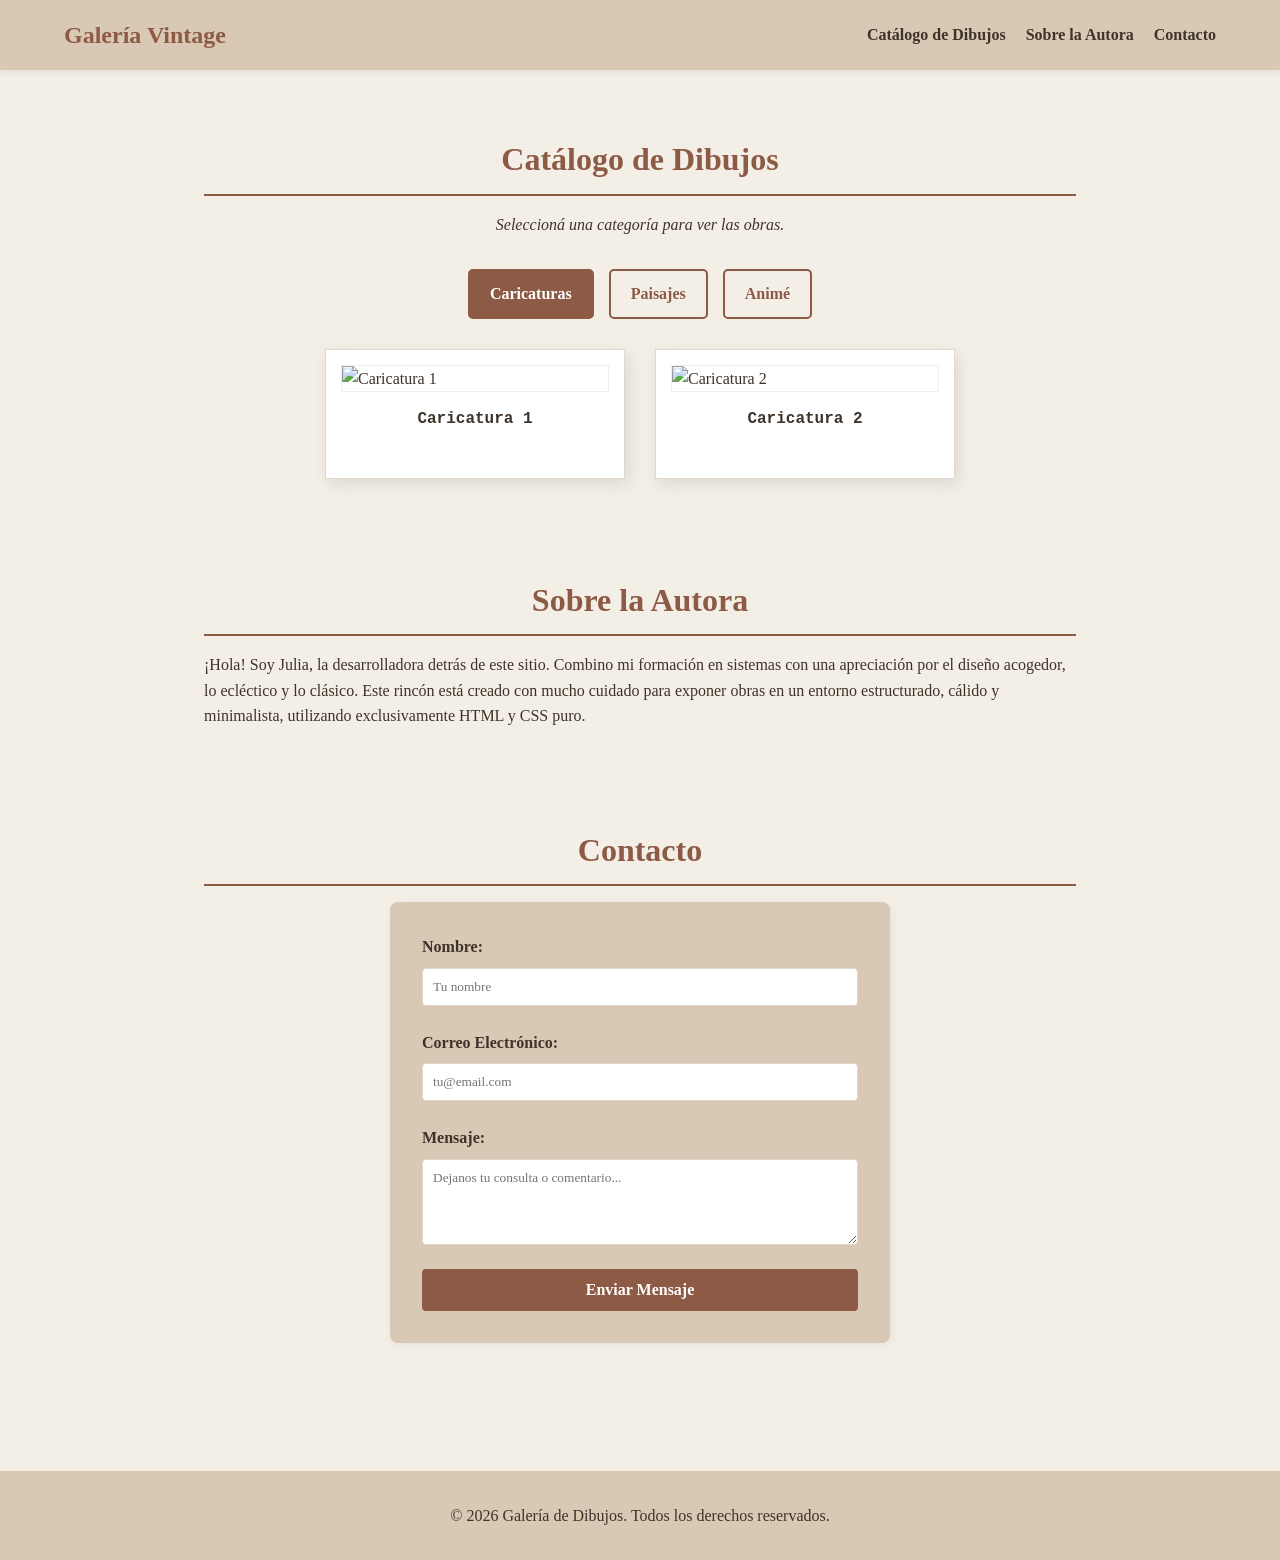
==== PublicarDibujosGemini/index.html @ 34ffaa2a "agrego funcionalidad gemini" ====
<!DOCTYPE html>
<html lang="es">
<head>
    <meta charset="UTF-8">
    <meta name="viewport" content="width=device-width, initial-scale=1.0">
    <title>Galería de Dibujos</title>
    <link rel="stylesheet" href="estilosIA.css">
</head>
<body>

    <!-- Barra de navegación -->
    <nav class="navbar">
        <h1 class="logo">Galería Vintage</h1>
        <ul class="nav-links">
            <li><a href="#catalogo">Catálogo de Dibujos</a></li>
            <li><a href="#sobre-mi">Sobre la Autora</a></li>
            <li><a href="#contacto">Contacto</a></li>
        </ul>
    </nav>

    <main class="contenedor-principal">

        <!-- Sección: Catálogo -->
        <section id="catalogo" class="seccion">
            <h2>Catálogo de Dibujos</h2>
            <p class="descripcion">Seleccioná una categoría para ver las obras.</p>

            <!-- Contenedor del sistema de pestañas (Radio Button Hack) -->
            <div class="tabs-galeria">
                <!-- Inputs ocultos para controlar el estado -->
                <input type="radio" id="radio-caricaturas" name="categoria" checked>
                <input type="radio" id="radio-paisajes" name="categoria">
                <input type="radio" id="radio-anime" name="categoria">

                <!-- Botones selectores -->
                <div class="selectores">
                    <label for="radio-caricaturas" class="btn-categoria">Caricaturas</label>
                    <label for="radio-paisajes" class="btn-categoria">Paisajes</label>
                    <label for="radio-anime" class="btn-categoria">Animé</label>
                </div>

                <!-- Contenido de las categorías -->
                <div class="zona-central">
                    <!-- Galería: Caricaturas -->
                    <div class="galeria-contenido" id="galeria-caricaturas">
                        <div class="marco-polaroid">
                            <img src="imágenes/caricatura1.png" alt="Caricatura 1">
                            <span class="epigrafe">Caricatura 1</span>
                        </div>
                        <div class="marco-polaroid">
                            <img src="imágenes/caricatura2.png" alt="Caricatura 2">
                            <span class="epigrafe">Caricatura 2</span>
                        </div>
                    </div>

                    <!-- Galería: Paisajes -->
                    <div class="galeria-contenido" id="galeria-paisajes">
                        <div class="marco-polaroid">
                            <img src="imágenes/paisaje1.png" alt="Paisaje 1">
                            <span class="epigrafe">Paisaje 1</span>
                        </div>
                        <div class="marco-polaroid">
                            <img src="imágenes/paisaje2.png" alt="Paisaje 2">
                            <span class="epigrafe">Paisaje 2</span>
                        </div>
                    </div>

                    <!-- Galería: Animé -->
                    <div class="galeria-contenido" id="galeria-anime">
                        <div class="marco-polaroid">
                            <img src="imágenes/anime1.png" alt="Animé 1">
                            <span class="epigrafe">Animé 1</span>
                        </div>
                        <div class="marco-polaroid">
                            <img src="imágenes/anime2.png" alt="Animé 2">
                            <span class="epigrafe">Animé 2</span>
                        </div>
                    </div>
                </div>
            </div>
        </section>

        <!-- Sección: Sobre quien mantiene el sitio -->
        <section id="sobre-mi" class="seccion">
            <h2>Sobre la Autora</h2>
            <div class="perfil">
                <p>¡Hola! Soy Julia, la desarrolladora detrás de este sitio. Combino mi formación en sistemas con una apreciación por el diseño acogedor, lo ecléctico y lo clásico. Este rincón está creado con mucho cuidado para exponer obras en un entorno estructurado, cálido y minimalista, utilizando exclusivamente HTML y CSS puro.</p>
            </div>
        </section>

        <!-- Sección: Contacto -->
        <section id="contacto" class="seccion">
            <h2>Contacto</h2>
            <form class="formulario-contacto" action="#" method="POST">
                <div class="grupo-form">
                    <label for="nombre">Nombre:</label>
                    <input type="text" id="nombre" name="nombre" required placeholder="Tu nombre">
                </div>
                <div class="grupo-form">
                    <label for="email">Correo Electrónico:</label>
                    <input type="email" id="email" name="email" required placeholder="tu@email.com">
                </div>
                <div class="grupo-form">
                    <label for="mensaje">Mensaje:</label>
                    <textarea id="mensaje" name="mensaje" rows="4" required placeholder="Dejanos tu consulta o comentario..."></textarea>
                </div>
                <button type="submit" class="btn-enviar">Enviar Mensaje</button>
            </form>
        </section>

    </main>

    <footer>
        <p>&copy; 2026 Galería de Dibujos. Todos los derechos reservados.</p>
    </footer>
</body>
</html>
---- PublicarDibujosGemini/estilosIA.css ----
/* --- Variables de Color (Estilo Cálido y Vintage) --- */
:root {
    --fondo-principal: #f4efe6; /* Crema cálido */
    --color-texto: #3e332a; /* Marrón oscuro */
    --color-acento: #8c5a45; /* Tono madera/terracota */
    --color-acento-hover: #6a4230;
    --fondo-navbar: #d9c8b4;
    --blanco-polaroid: #ffffff;
    --borde-polaroid: #e0d8cc;
}

/* --- Reseteo básico --- */
* {
    margin: 0;
    padding: 0;
    box-sizing: border-box;
    font-family: 'Georgia', serif; /* Tipografía clásica */
}

body {
    background-color: var(--fondo-principal);
    color: var(--color-texto);
    line-height: 1.6;
}

/* --- Navegación --- */
.navbar {
    background-color: var(--fondo-navbar);
    display: flex;
    justify-content: space-between;
    align-items: center;
    padding: 1rem 5%;
    position: sticky;
    top: 0;
    z-index: 1000;
    box-shadow: 0 4px 6px rgba(0, 0, 0, 0.05);
}

.navbar .logo {
    font-size: 1.5rem;
    color: var(--color-acento);
}

.nav-links {
    list-style: none;
    display: flex;
    gap: 20px;
}

.nav-links a {
    text-decoration: none;
    color: var(--color-texto);
    font-weight: bold;
    transition: color 0.3s;
}

.nav-links a:hover {
    color: var(--color-acento-hover);
}

/* --- Diseño general de las secciones --- */
.contenedor-principal {
    max-width: 1000px;
    margin: 0 auto;
    padding: 2rem 5%;
}

.seccion {
    margin-bottom: 4rem;
    padding-top: 2rem; /* Espacio para que el ancla del navbar no tape el título */
}

.seccion h2 {
    text-align: center;
    margin-bottom: 1rem;
    font-size: 2rem;
    color: var(--color-acento);
    border-bottom: 2px solid var(--color-acento);
    display: inline-block;
    padding-bottom: 0.5rem;
    width: 100%;
}

.descripcion {
    text-align: center;
    margin-bottom: 2rem;
    font-style: italic;
}

/* --- CATÁLOGO CON CSS PURO (Radio Button Hack) --- */
.tabs-galeria {
    display: flex;
    flex-direction: column;
    align-items: center;
}

/* Ocultamos los input radio */
.tabs-galeria input[type="radio"] {
    display: none;
}

/* Estilos de los botones selectores */
.selectores {
    display: flex;
    gap: 15px;
    margin-bottom: 30px;
    flex-wrap: wrap;
    justify-content: center;
}

.btn-categoria {
    background-color: var(--fondo-principal);
    border: 2px solid var(--color-acento);
    color: var(--color-acento);
    padding: 10px 20px;
    border-radius: 5px;
    cursor: pointer;
    font-weight: bold;
    transition: all 0.3s ease;
}

.btn-categoria:hover {
    background-color: var(--fondo-navbar);
}

/* Lógica: Cuando el radio está :checked, cambiar el estilo del label (botón) asociado */
#radio-caricaturas:checked ~ .selectores label[for="radio-caricaturas"],
#radio-paisajes:checked ~ .selectores label[for="radio-paisajes"],
#radio-anime:checked ~ .selectores label[for="radio-anime"] {
    background-color: var(--color-acento);
    color: white;
}

/* Ocultar todas las galerías por defecto */
.galeria-contenido {
    display: none;
    width: 100%;
    gap: 30px;
    flex-wrap: wrap;
    justify-content: center;
    align-items: flex-start;
}

/* Lógica: Mostrar la galería correspondiente al radio :checked */
#radio-caricaturas:checked ~ .zona-central #galeria-caricaturas,
#radio-paisajes:checked ~ .zona-central #galeria-paisajes,
#radio-anime:checked ~ .zona-central #galeria-anime {
    display: flex;
    animation: fadeIn 0.5s ease-in-out;
}

/* --- Estilo de Imágenes tipo Polaroid / Marco --- */
.marco-polaroid {
    background-color: var(--blanco-polaroid);
    padding: 15px 15px 45px 15px; /* Relleno asimétrico para efecto polaroid */
    border: 1px solid var(--borde-polaroid);
    box-shadow: 3px 5px 15px rgba(0, 0, 0, 0.1);
    display: flex;
    flex-direction: column;
    align-items: center;
    width: 300px;
    max-width: 100%;
    transition: transform 0.3s ease;
}

.marco-polaroid:hover {
    transform: scale(1.03) rotate(-1deg);
}

.marco-polaroid img {
    width: 100%;
    height: auto;
    object-fit: cover;
    border: 1px solid #eee; /* Borde interno fino */
}

.epigrafe {
    margin-top: 15px;
    font-family: 'Courier New', Courier, monospace; /* Toque vintage de máquina de escribir */
    color: var(--color-texto);
    font-weight: bold;
}

/* --- Formulario de Contacto --- */
.formulario-contacto {
    max-width: 500px;
    margin: 0 auto;
    background: var(--fondo-navbar);
    padding: 2rem;
    border-radius: 8px;
    box-shadow: 2px 2px 10px rgba(0,0,0,0.05);
}

.grupo-form {
    margin-bottom: 1.5rem;
    display: flex;
    flex-direction: column;
}

.grupo-form label {
    margin-bottom: 0.5rem;
    font-weight: bold;
}

.grupo-form input,
.grupo-form textarea {
    padding: 10px;
    border: 1px solid var(--borde-polaroid);
    border-radius: 4px;
    font-family: 'Georgia', serif;
}

.btn-enviar {
    background-color: var(--color-acento);
    color: white;
    border: none;
    padding: 12px 20px;
    border-radius: 4px;
    cursor: pointer;
    font-weight: bold;
    font-size: 1rem;
    width: 100%;
    transition: background 0.3s;
}

.btn-enviar:hover {
    background-color: var(--color-acento-hover);
}

/* --- Footer --- */
footer {
    text-align: center;
    padding: 2rem;
    background-color: var(--fondo-navbar);
    margin-top: 2rem;
}

/* --- Animaciones --- */
@keyframes fadeIn {
    from { opacity: 0; transform: translateY(10px); }
    to { opacity: 1; transform: translateY(0); }
}

/* --- Responsividad --- */
@media screen and (max-width: 768px) {
    .navbar {
        flex-direction: column;
        gap: 10px;
    }
    .nav-links {
        flex-wrap: wrap;
        justify-content: center;
    }
    .marco-polaroid {
        width: 100%;
        max-width: 350px;
    }
}
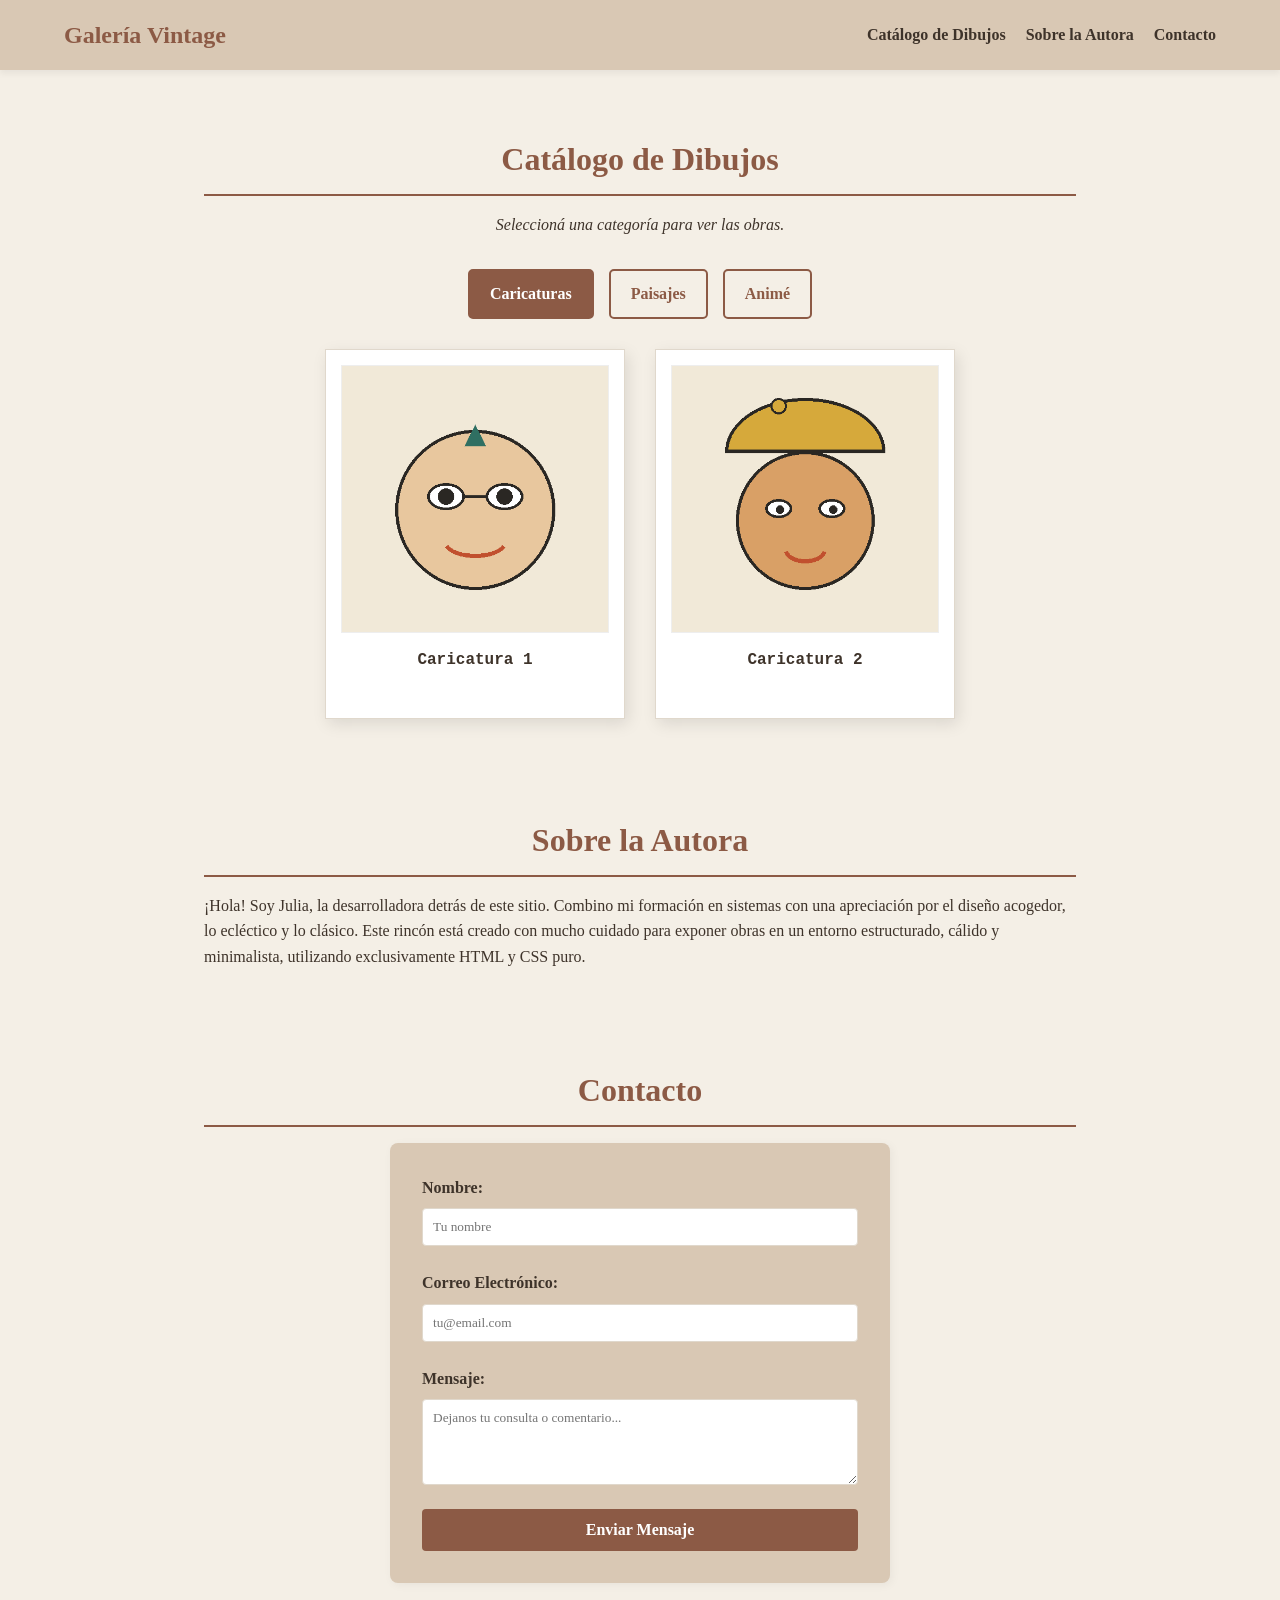
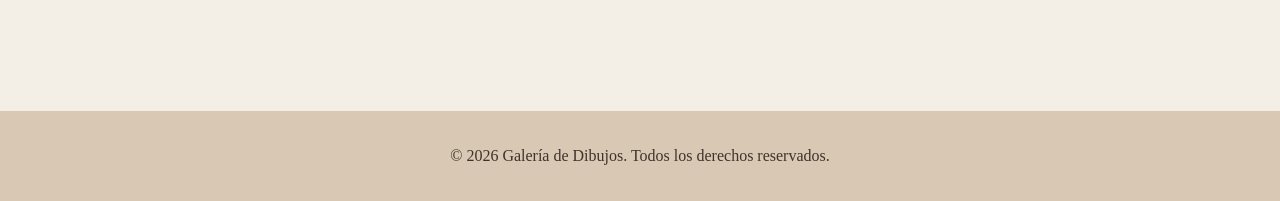
==== commit 249380e4: "fix gemini: modifica imágenes/ por imagenes/" ====
--- a/PublicarDibujosGemini/index.html
+++ b/PublicarDibujosGemini/index.html
@@ -44,11 +44,11 @@
                     <!-- Galería: Caricaturas -->
                     <div class="galeria-contenido" id="galeria-caricaturas">
                         <div class="marco-polaroid">
-                            <img src="imágenes/caricatura1.png" alt="Caricatura 1">
+                            <img src="imagenes/caricatura1.png" alt="Caricatura 1">
                             <span class="epigrafe">Caricatura 1</span>
                         </div>
                         <div class="marco-polaroid">
-                            <img src="imágenes/caricatura2.png" alt="Caricatura 2">
+                            <img src="imagenes/caricatura2.png" alt="Caricatura 2">
                             <span class="epigrafe">Caricatura 2</span>
                         </div>
                     </div>
@@ -56,11 +56,11 @@
                     <!-- Galería: Paisajes -->
                     <div class="galeria-contenido" id="galeria-paisajes">
                         <div class="marco-polaroid">
-                            <img src="imágenes/paisaje1.png" alt="Paisaje 1">
+                            <img src="imagenes/paisaje1.png" alt="Paisaje 1">
                             <span class="epigrafe">Paisaje 1</span>
                         </div>
                         <div class="marco-polaroid">
-                            <img src="imágenes/paisaje2.png" alt="Paisaje 2">
+                            <img src="imagenes/paisaje2.png" alt="Paisaje 2">
                             <span class="epigrafe">Paisaje 2</span>
                         </div>
                     </div>
@@ -68,11 +68,11 @@
                     <!-- Galería: Animé -->
                     <div class="galeria-contenido" id="galeria-anime">
                         <div class="marco-polaroid">
-                            <img src="imágenes/anime1.png" alt="Animé 1">
+                            <img src="imagenes/anime1.png" alt="Animé 1">
                             <span class="epigrafe">Animé 1</span>
                         </div>
                         <div class="marco-polaroid">
-                            <img src="imágenes/anime2.png" alt="Animé 2">
+                            <img src="imagenes/anime2.png" alt="Animé 2">
                             <span class="epigrafe">Animé 2</span>
                         </div>
                     </div>
